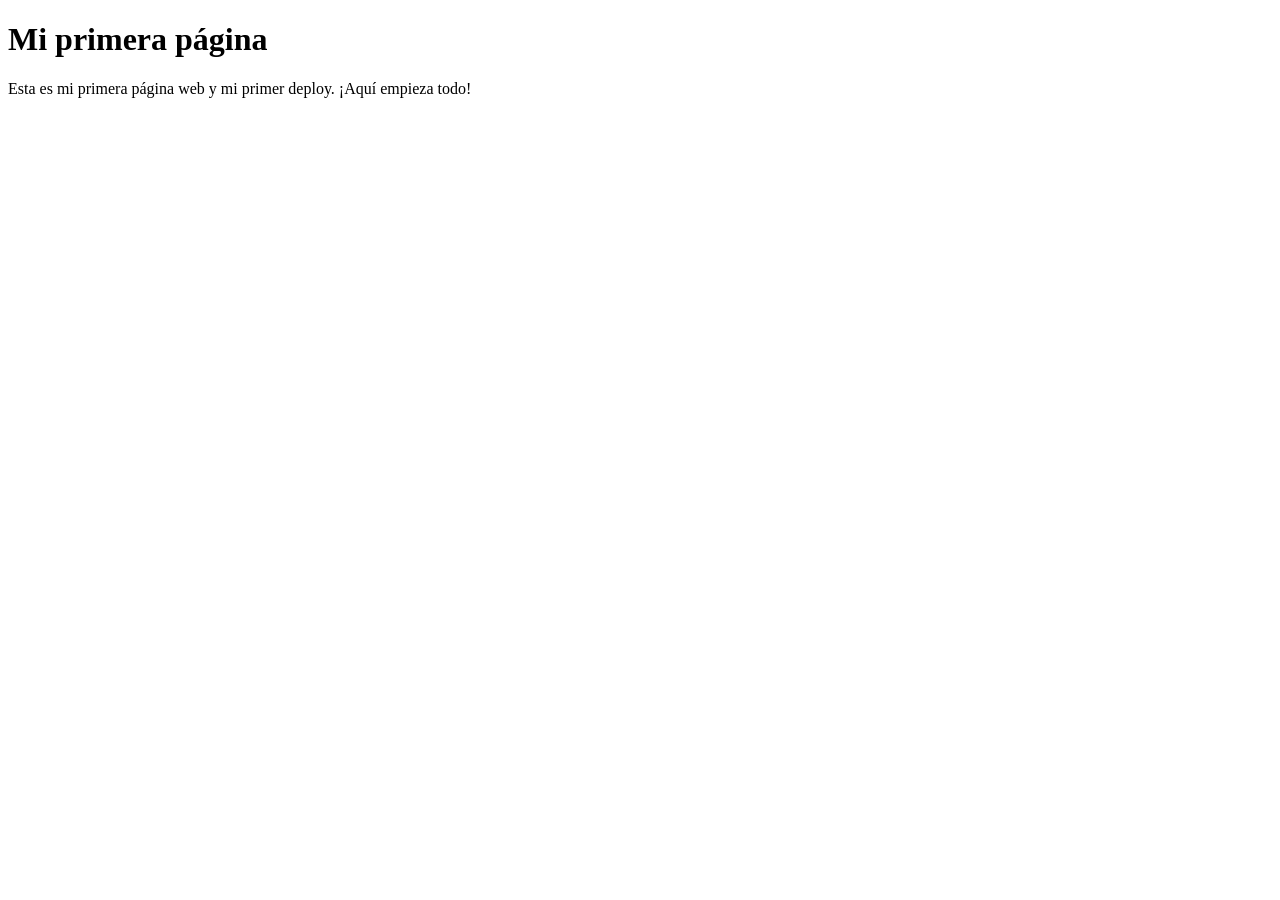
==== index.html @ 6e17f801 "Mi primera página web" ====
<!DOCTYPE html>
<html lang="es">
<head>
  <meta charset="UTF-8">
  <meta name="viewport" content="width=device-width, initial-scale=1.0">
  <title>Mi primera página</title>
</head>
<body>
  <h1>Mi primera página</h1>
  <p>Esta es mi primera página web y mi primer deploy. ¡Aquí empieza todo!</p>
</body>
</html>
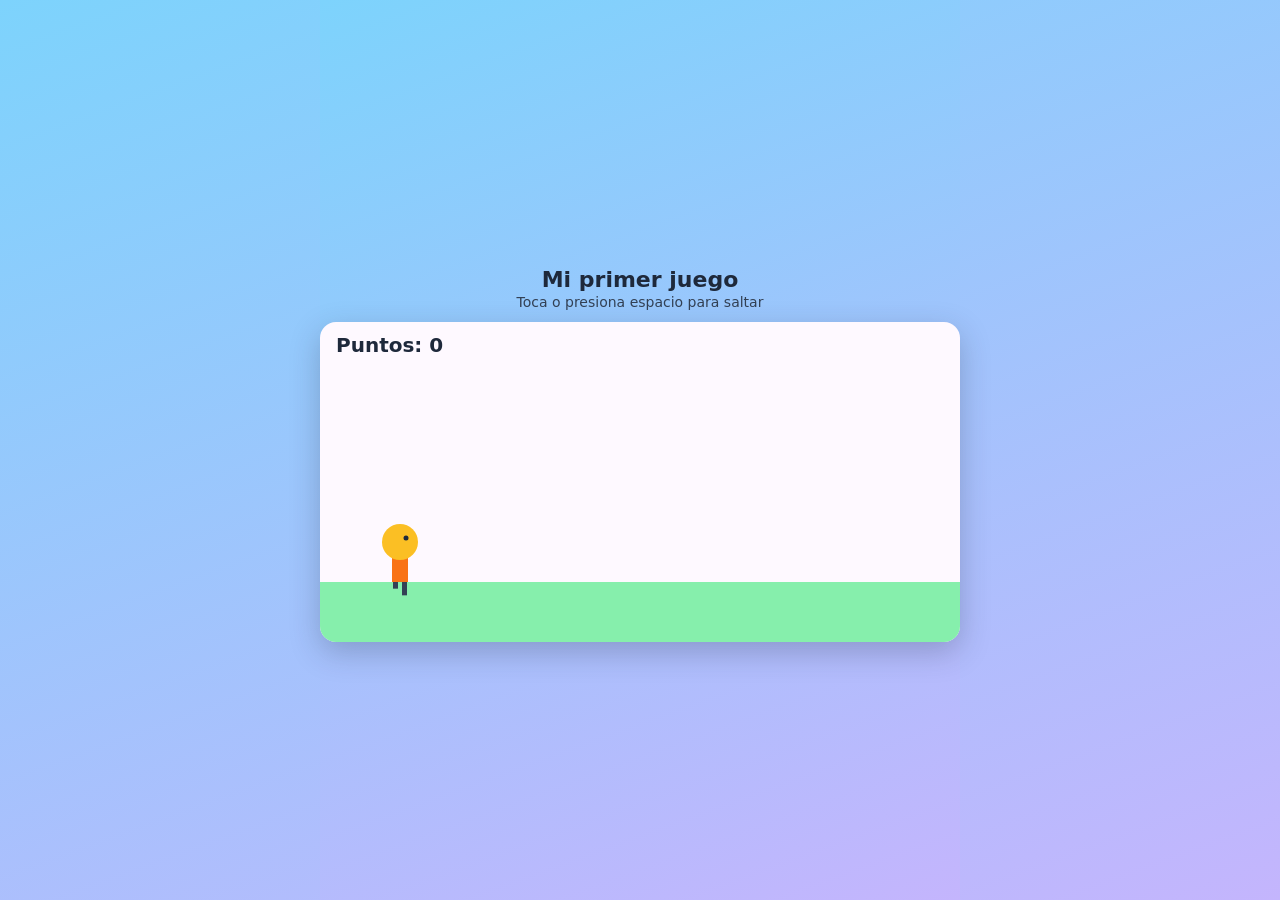
==== commit 15d712c8: "Convertir la página en un juego de saltar obstáculos (canvas, sin librerías)" ====
--- a/index.html
+++ b/index.html
@@ -1,12 +1,152 @@
 <!DOCTYPE html>
 <html lang="es">
 <head>
-  <meta charset="UTF-8">
-  <meta name="viewport" content="width=device-width, initial-scale=1.0">
-  <title>Mi primera página</title>
+  <meta charset="UTF-8" />
+  <meta name="viewport" content="width=device-width, initial-scale=1.0" />
+  <title>Mi primer juego</title>
+  <style>
+    html, body {
+      margin: 0; height: 100%;
+      font-family: system-ui, -apple-system, "Segoe UI", Roboto, sans-serif;
+      background: linear-gradient(160deg, #7dd3fc 0%, #c4b5fd 100%);
+      display: flex; flex-direction: column;
+      align-items: center; justify-content: center;
+      user-select: none; -webkit-user-select: none;
+    }
+    h1 { margin: 8px 0 2px; color: #1e293b; font-size: 22px; }
+    p.hint { margin: 0 0 12px; color: #334155; font-size: 14px; }
+    #wrap { position: relative; }
+    canvas {
+      background: #fef9ff; border-radius: 16px;
+      box-shadow: 0 10px 30px rgba(30,41,59,.25);
+      display: block; max-width: 95vw; height: auto; touch-action: manipulation;
+    }
+  </style>
 </head>
 <body>
-  <h1>Mi primera página</h1>
-  <p>Esta es mi primera página web y mi primer deploy. ¡Aquí empieza todo!</p>
+  <h1>Mi primer juego</h1>
+  <p class="hint">Toca o presiona espacio para saltar</p>
+  <div id="wrap">
+    <canvas id="game" width="640" height="320"></canvas>
+  </div>
+
+  <script>
+    const cv = document.getElementById('game');
+    const ctx = cv.getContext('2d');
+    const W = cv.width, H = cv.height, GROUND = H - 60;
+
+    const player = { x: 80, y: GROUND, r: 18, vy: 0, jumping: false };
+    const GRAVITY = 0.9, JUMP = -15;
+
+    let obstacles = [], score = 0, speed = 5, frame = 0;
+    let state = 'play'; // 'play' | 'over'
+
+    function reset() {
+      obstacles = []; score = 0; speed = 5; frame = 0;
+      player.y = GROUND; player.vy = 0; player.jumping = false;
+      state = 'play';
+    }
+
+    function jump() {
+      if (state === 'over') { reset(); return; }
+      if (!player.jumping) { player.vy = JUMP; player.jumping = true; }
+    }
+
+    // Controles: espacio, clic y tap
+    window.addEventListener('keydown', e => {
+      if (e.code === 'Space') { e.preventDefault(); jump(); }
+    });
+    cv.addEventListener('mousedown', jump);
+    cv.addEventListener('touchstart', e => { e.preventDefault(); jump(); }, { passive: false });
+
+    function spawn() {
+      const h = 24 + Math.random() * 26;
+      obstacles.push({ x: W + 20, w: 18, h });
+    }
+
+    function drawPlayer() {
+      const feet = player.y;            // línea de los pies
+      const bodyH = 26, cx = player.x;
+      const bodyBottom = feet, bodyTop = feet - bodyH;
+      // cuerpo
+      ctx.fillStyle = '#f97316';
+      ctx.fillRect(cx - 8, bodyTop, 16, bodyH);
+      // piernas
+      ctx.fillStyle = '#334155';
+      const swing = Math.sin(frame * 0.4) * 5;
+      ctx.fillRect(cx - 7, bodyBottom, 5, 10 + swing);
+      ctx.fillRect(cx + 2, bodyBottom, 5, 10 - swing);
+      // cabeza
+      ctx.fillStyle = '#fbbf24';
+      ctx.beginPath();
+      ctx.arc(cx, bodyTop - player.r + 4, player.r, 0, Math.PI * 2);
+      ctx.fill();
+      // ojo
+      ctx.fillStyle = '#1e293b';
+      ctx.beginPath();
+      ctx.arc(cx + 6, bodyTop - player.r, 2.5, 0, Math.PI * 2);
+      ctx.fill();
+    }
+
+    function loop() {
+      ctx.clearRect(0, 0, W, H);
+
+      // piso
+      ctx.fillStyle = '#86efac';
+      ctx.fillRect(0, GROUND, W, H - GROUND);
+
+      if (state === 'play') {
+        frame++;
+        if (frame % 90 === 0) spawn();
+        if (frame % 300 === 0) speed += 0.5; // se acelera de a poco
+
+        // física del salto
+        player.vy += GRAVITY;
+        player.y += player.vy;
+        if (player.y >= GROUND) { player.y = GROUND; player.vy = 0; player.jumping = false; }
+
+        // mover obstáculos + puntaje + colisión
+        for (let i = obstacles.length - 1; i >= 0; i--) {
+          const o = obstacles[i];
+          o.x -= speed;
+          if (o.x + o.w < player.x - 8 && !o.passed) { o.passed = true; score++; }
+          if (o.x + o.w < -20) obstacles.splice(i, 1);
+
+          const py = player.y, ph = 26 + player.r;
+          const hitX = player.x + 8 > o.x && player.x - 8 < o.x + o.w;
+          const hitY = py > GROUND - o.h;
+          if (hitX && hitY) state = 'over';
+        }
+      }
+
+      // dibujar obstáculos
+      ctx.fillStyle = '#ef4444';
+      obstacles.forEach(o => ctx.fillRect(o.x, GROUND - o.h, o.w, o.h));
+
+      drawPlayer();
+
+      // puntaje
+      ctx.fillStyle = '#1e293b';
+      ctx.font = 'bold 20px system-ui, sans-serif';
+      ctx.textAlign = 'left';
+      ctx.fillText('Puntos: ' + score, 16, 30);
+
+      if (state === 'over') {
+        ctx.fillStyle = 'rgba(15,23,42,.55)';
+        ctx.fillRect(0, 0, W, H);
+        ctx.fillStyle = '#fff';
+        ctx.textAlign = 'center';
+        ctx.font = 'bold 40px system-ui, sans-serif';
+        ctx.fillText('¡Game Over!', W / 2, H / 2 - 10);
+        ctx.font = '20px system-ui, sans-serif';
+        ctx.fillText('Puntos: ' + score, W / 2, H / 2 + 24);
+        ctx.font = '16px system-ui, sans-serif';
+        ctx.fillText('Toca o presiona espacio para reiniciar', W / 2, H / 2 + 56);
+      }
+
+      requestAnimationFrame(loop);
+    }
+    loop();
+  </script>
 </body>
 </html>
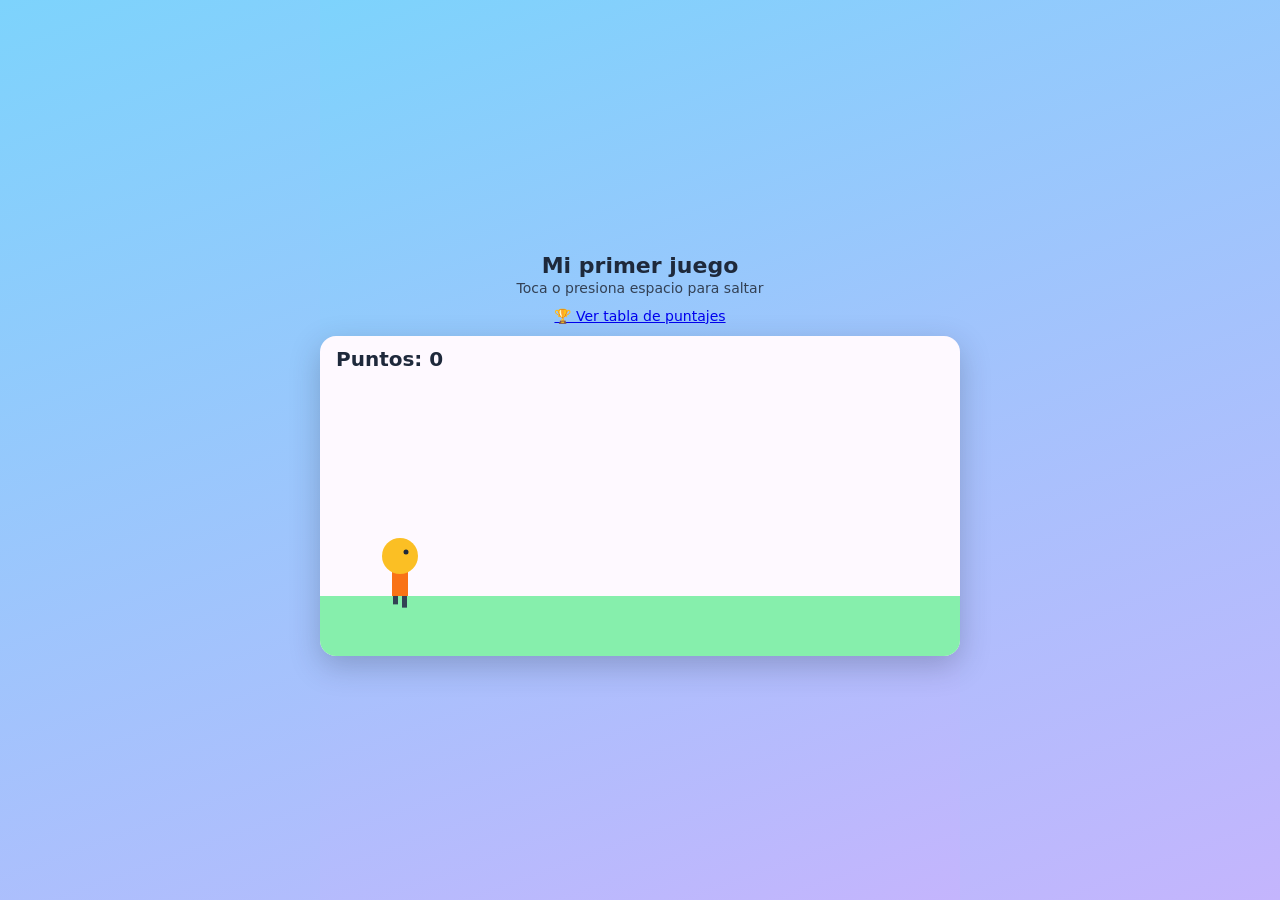
==== commit d2fde199: "Conectar el juego con el tracker de puntajes En el Game Over ahora aparece un campo de nombre y un b" ====
--- a/index.html
+++ b/index.html
@@ -4,149 +4,27 @@
   <meta charset="UTF-8" />
   <meta name="viewport" content="width=device-width, initial-scale=1.0" />
   <title>Mi primer juego</title>
-  <style>
-    html, body {
-      margin: 0; height: 100%;
-      font-family: system-ui, -apple-system, "Segoe UI", Roboto, sans-serif;
-      background: linear-gradient(160deg, #7dd3fc 0%, #c4b5fd 100%);
-      display: flex; flex-direction: column;
-      align-items: center; justify-content: center;
-      user-select: none; -webkit-user-select: none;
-    }
-    h1 { margin: 8px 0 2px; color: #1e293b; font-size: 22px; }
-    p.hint { margin: 0 0 12px; color: #334155; font-size: 14px; }
-    #wrap { position: relative; }
-    canvas {
-      background: #fef9ff; border-radius: 16px;
-      box-shadow: 0 10px 30px rgba(30,41,59,.25);
-      display: block; max-width: 95vw; height: auto; touch-action: manipulation;
-    }
-  </style>
+  <link rel="stylesheet" href="styles.css" />
 </head>
 <body>
   <h1>Mi primer juego</h1>
   <p class="hint">Toca o presiona espacio para saltar</p>
+  <p class="hint"><a id="trackerLink" href="tracker.html" target="tracker">🏆 Ver tabla de puntajes</a></p>
   <div id="wrap">
     <canvas id="game" width="640" height="320"></canvas>
+
+    <!-- Overlay que aparece solo en Game Over para guardar el puntaje -->
+    <div id="saveOverlay" class="save-overlay" hidden>
+      <p class="save-title">Guardá tu puntaje</p>
+      <div class="save-row">
+        <input id="playerName" type="text" placeholder="Tu nombre"
+               maxlength="30" autocomplete="off" />
+        <button id="saveBtn" type="button">Guardar puntaje</button>
+      </div>
+      <p class="save-msg" id="saveMsg"></p>
+    </div>
   </div>
 
-  <script>
-    const cv = document.getElementById('game');
-    const ctx = cv.getContext('2d');
-    const W = cv.width, H = cv.height, GROUND = H - 60;
-
-    const player = { x: 80, y: GROUND, r: 18, vy: 0, jumping: false };
-    const GRAVITY = 0.9, JUMP = -15;
-
-    let obstacles = [], score = 0, speed = 5, frame = 0;
-    let state = 'play'; // 'play' | 'over'
-
-    function reset() {
-      obstacles = []; score = 0; speed = 5; frame = 0;
-      player.y = GROUND; player.vy = 0; player.jumping = false;
-      state = 'play';
-    }
-
-    function jump() {
-      if (state === 'over') { reset(); return; }
-      if (!player.jumping) { player.vy = JUMP; player.jumping = true; }
-    }
-
-    // Controles: espacio, clic y tap
-    window.addEventListener('keydown', e => {
-      if (e.code === 'Space') { e.preventDefault(); jump(); }
-    });
-    cv.addEventListener('mousedown', jump);
-    cv.addEventListener('touchstart', e => { e.preventDefault(); jump(); }, { passive: false });
-
-    function spawn() {
-      const h = 24 + Math.random() * 26;
-      obstacles.push({ x: W + 20, w: 18, h });
-    }
-
-    function drawPlayer() {
-      const feet = player.y;            // línea de los pies
-      const bodyH = 26, cx = player.x;
-      const bodyBottom = feet, bodyTop = feet - bodyH;
-      // cuerpo
-      ctx.fillStyle = '#f97316';
-      ctx.fillRect(cx - 8, bodyTop, 16, bodyH);
-      // piernas
-      ctx.fillStyle = '#334155';
-      const swing = Math.sin(frame * 0.4) * 5;
-      ctx.fillRect(cx - 7, bodyBottom, 5, 10 + swing);
-      ctx.fillRect(cx + 2, bodyBottom, 5, 10 - swing);
-      // cabeza
-      ctx.fillStyle = '#fbbf24';
-      ctx.beginPath();
-      ctx.arc(cx, bodyTop - player.r + 4, player.r, 0, Math.PI * 2);
-      ctx.fill();
-      // ojo
-      ctx.fillStyle = '#1e293b';
-      ctx.beginPath();
-      ctx.arc(cx + 6, bodyTop - player.r, 2.5, 0, Math.PI * 2);
-      ctx.fill();
-    }
-
-    function loop() {
-      ctx.clearRect(0, 0, W, H);
-
-      // piso
-      ctx.fillStyle = '#86efac';
-      ctx.fillRect(0, GROUND, W, H - GROUND);
-
-      if (state === 'play') {
-        frame++;
-        if (frame % 90 === 0) spawn();
-        if (frame % 300 === 0) speed += 0.5; // se acelera de a poco
-
-        // física del salto
-        player.vy += GRAVITY;
-        player.y += player.vy;
-        if (player.y >= GROUND) { player.y = GROUND; player.vy = 0; player.jumping = false; }
-
-        // mover obstáculos + puntaje + colisión
-        for (let i = obstacles.length - 1; i >= 0; i--) {
-          const o = obstacles[i];
-          o.x -= speed;
-          if (o.x + o.w < player.x - 8 && !o.passed) { o.passed = true; score++; }
-          if (o.x + o.w < -20) obstacles.splice(i, 1);
-
-          const py = player.y, ph = 26 + player.r;
-          const hitX = player.x + 8 > o.x && player.x - 8 < o.x + o.w;
-          const hitY = py > GROUND - o.h;
-          if (hitX && hitY) state = 'over';
-        }
-      }
-
-      // dibujar obstáculos
-      ctx.fillStyle = '#ef4444';
-      obstacles.forEach(o => ctx.fillRect(o.x, GROUND - o.h, o.w, o.h));
-
-      drawPlayer();
-
-      // puntaje
-      ctx.fillStyle = '#1e293b';
-      ctx.font = 'bold 20px system-ui, sans-serif';
-      ctx.textAlign = 'left';
-      ctx.fillText('Puntos: ' + score, 16, 30);
-
-      if (state === 'over') {
-        ctx.fillStyle = 'rgba(15,23,42,.55)';
-        ctx.fillRect(0, 0, W, H);
-        ctx.fillStyle = '#fff';
-        ctx.textAlign = 'center';
-        ctx.font = 'bold 40px system-ui, sans-serif';
-        ctx.fillText('¡Game Over!', W / 2, H / 2 - 10);
-        ctx.font = '20px system-ui, sans-serif';
-        ctx.fillText('Puntos: ' + score, W / 2, H / 2 + 24);
-        ctx.font = '16px system-ui, sans-serif';
-        ctx.fillText('Toca o presiona espacio para reiniciar', W / 2, H / 2 + 56);
-      }
-
-      requestAnimationFrame(loop);
-    }
-    loop();
-  </script>
+  <script src="game.js"></script>
 </body>
 </html>
--- a/styles.css
+++ b/styles.css
@@ -0,0 +1,68 @@
+html, body {
+  margin: 0; height: 100%;
+  font-family: system-ui, -apple-system, "Segoe UI", Roboto, sans-serif;
+  background: linear-gradient(160deg, #7dd3fc 0%, #c4b5fd 100%);
+  display: flex; flex-direction: column;
+  align-items: center; justify-content: center;
+  user-select: none; -webkit-user-select: none;
+}
+h1 { margin: 8px 0 2px; color: #1e293b; font-size: 22px; }
+p.hint { margin: 0 0 12px; color: #334155; font-size: 14px; }
+#wrap { position: relative; }
+canvas {
+  background: #fef9ff; border-radius: 16px;
+  box-shadow: 0 10px 30px rgba(30,41,59,.25);
+  display: block; max-width: 95vw; height: auto; touch-action: manipulation;
+}
+
+/* Overlay para guardar el puntaje en Game Over */
+.save-overlay {
+  position: absolute;
+  left: 50%;
+  bottom: 28px;
+  transform: translateX(-50%);
+  width: min(90%, 380px);
+  background: rgba(30, 41, 59, .96);
+  border: 1px solid #475569;
+  border-radius: 12px;
+  padding: 14px;
+  box-shadow: 0 10px 30px rgba(0, 0, 0, .35);
+  text-align: center;
+}
+.save-overlay[hidden] { display: none; }
+.save-title {
+  margin: 0 0 10px;
+  color: #e2e8f0;
+  font-size: 15px;
+  font-weight: 600;
+}
+.save-row { display: flex; gap: 8px; }
+.save-overlay input {
+  flex: 1;
+  padding: 9px 10px;
+  border-radius: 8px;
+  border: 1px solid #475569;
+  background: #0f172a;
+  color: #e2e8f0;
+  font-size: 14px;
+}
+.save-overlay input:focus { outline: none; border-color: #6366f1; }
+.save-overlay button {
+  padding: 9px 14px;
+  border: none;
+  border-radius: 8px;
+  background: #6366f1;
+  color: #fff;
+  font-size: 14px;
+  font-weight: 600;
+  cursor: pointer;
+}
+.save-overlay button:hover { background: #4f46e5; }
+.save-overlay button:disabled { opacity: .5; cursor: default; }
+.save-msg {
+  margin: 8px 0 0;
+  min-height: 16px;
+  font-size: 13px;
+  color: #f87171;
+}
+.save-msg.ok { color: #4ade80; }
